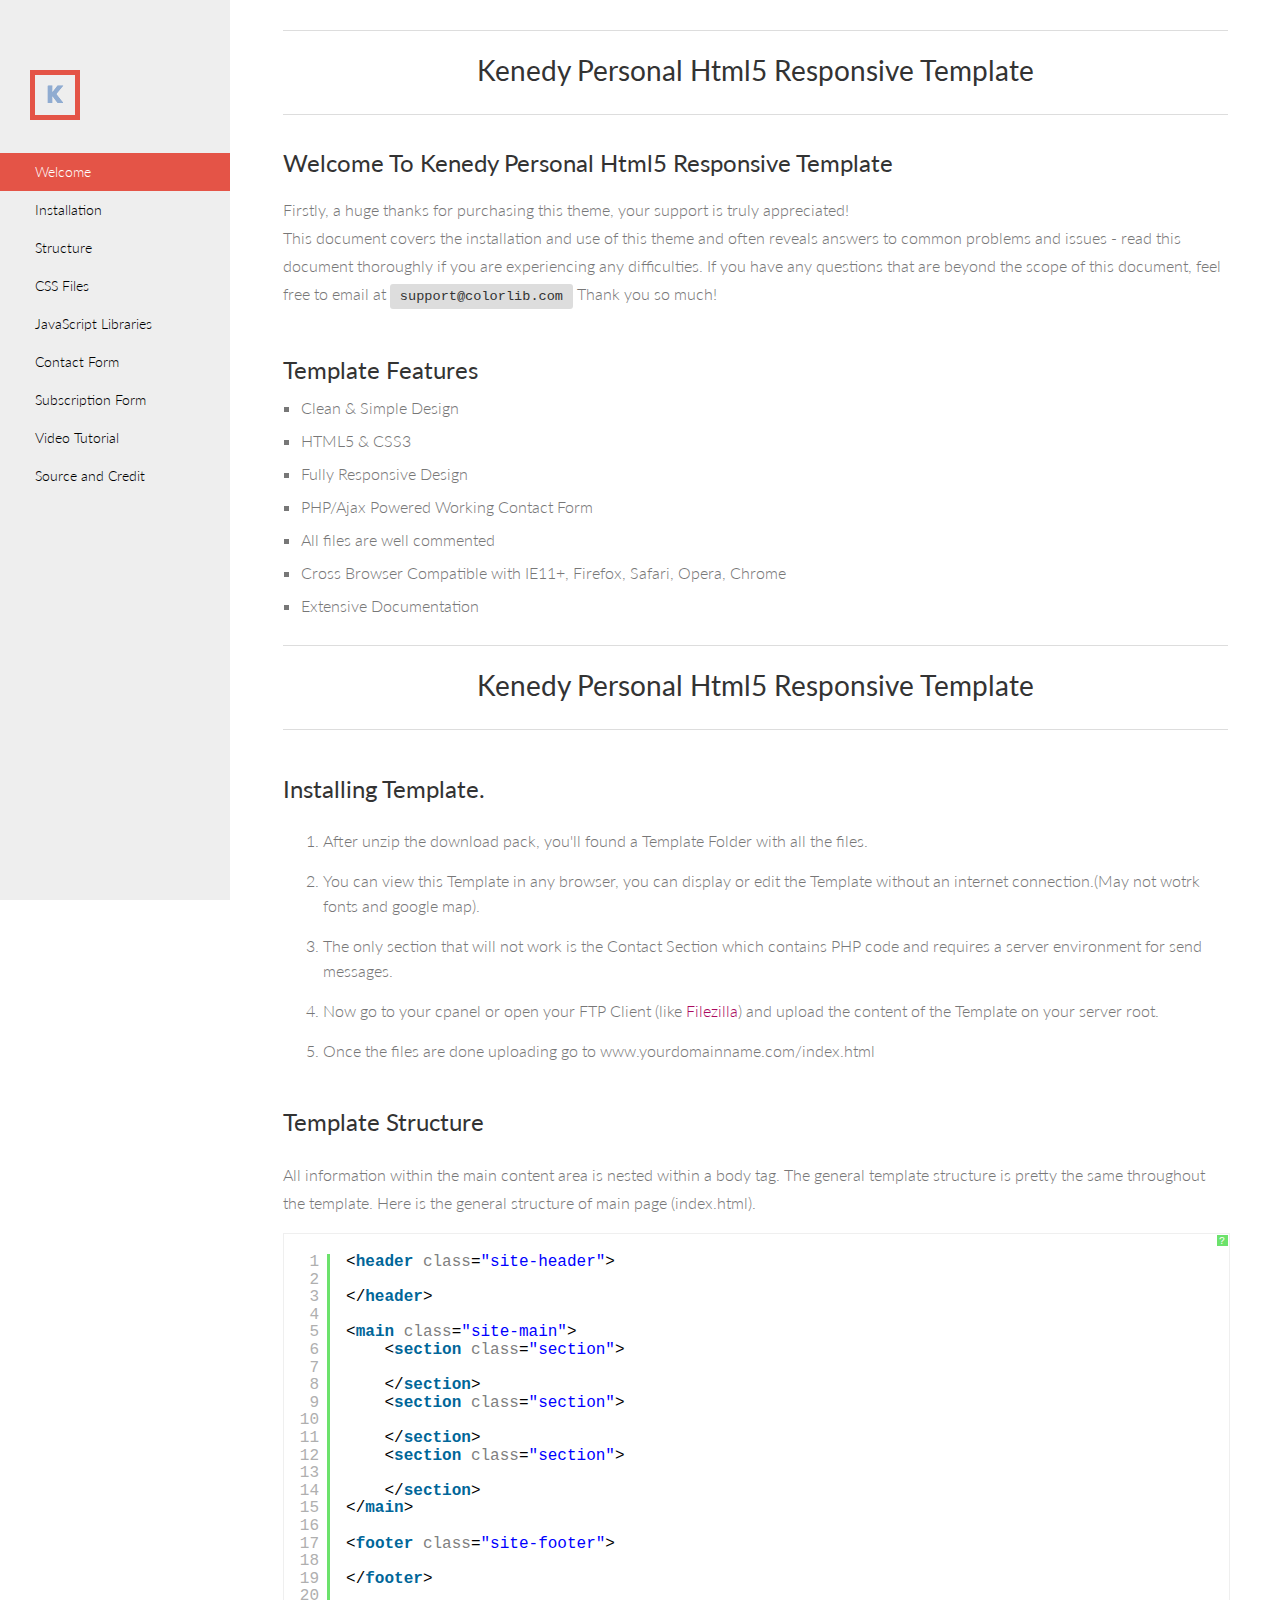
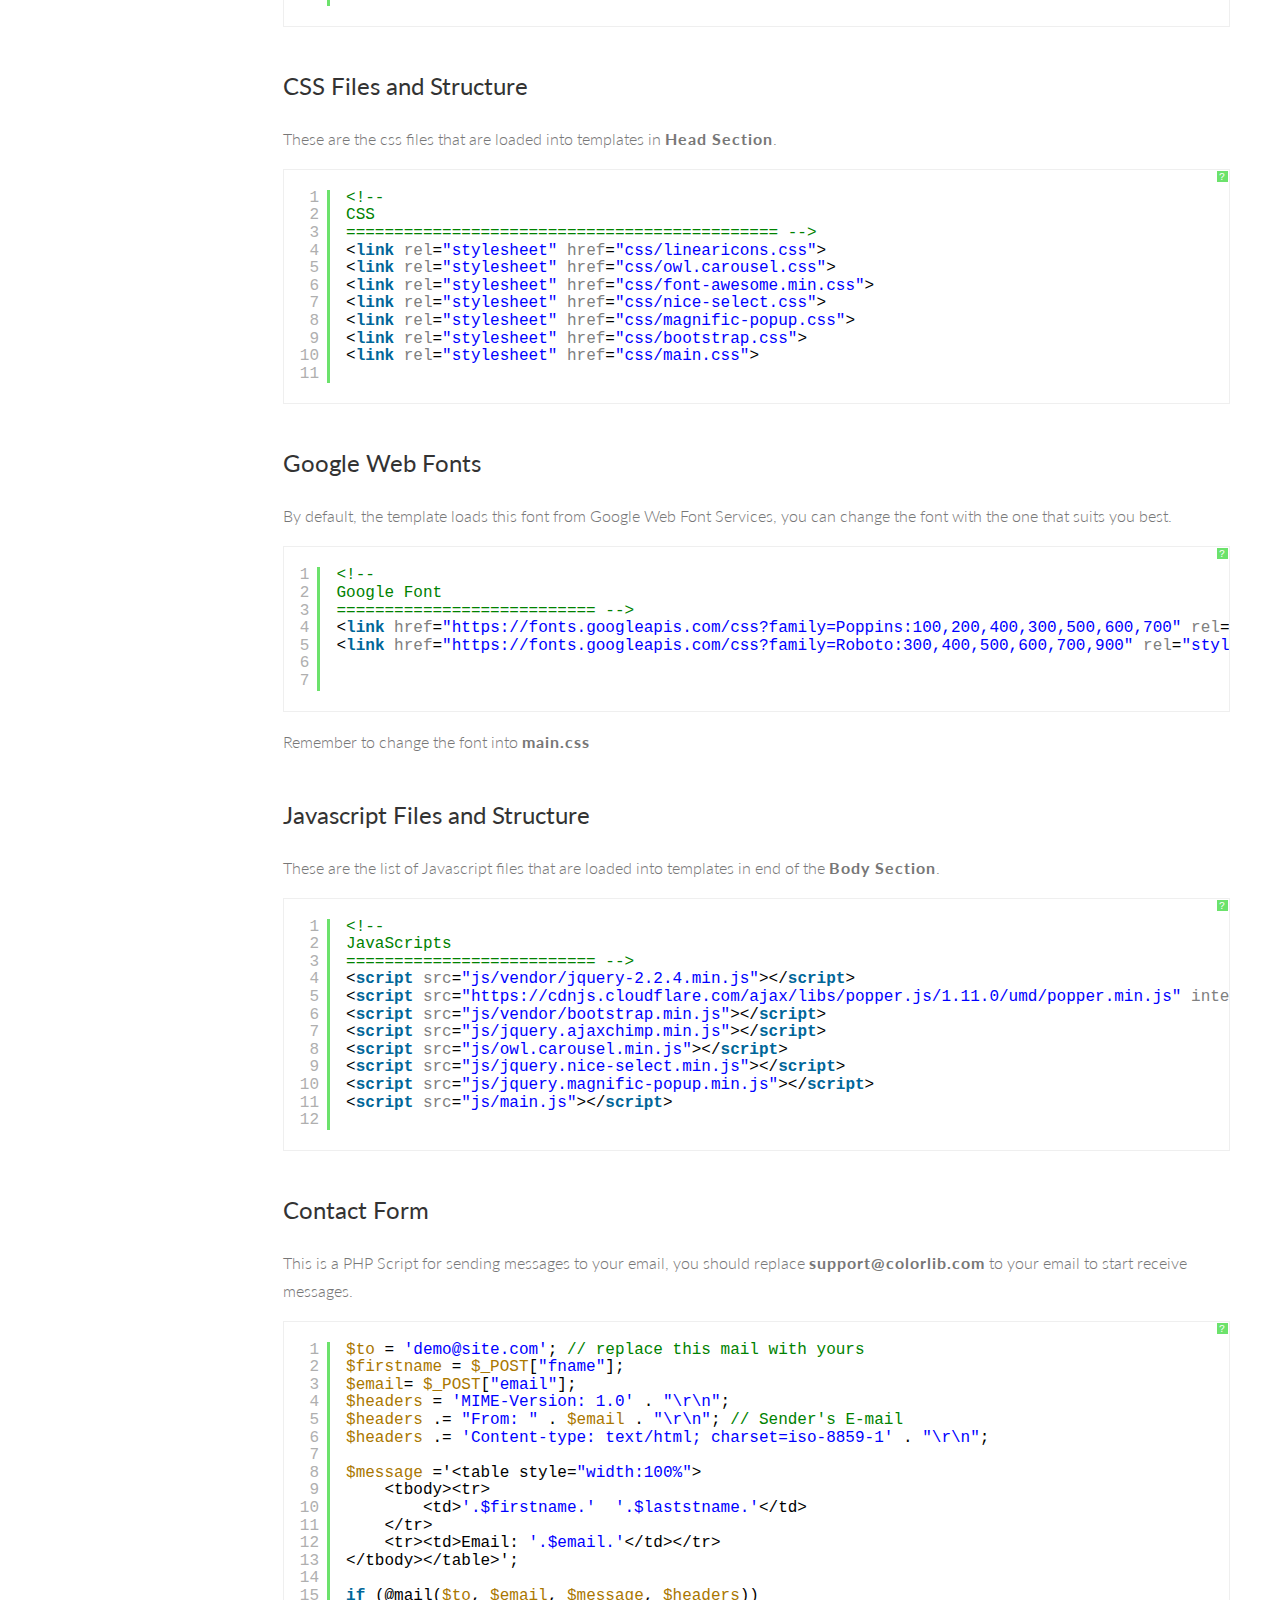
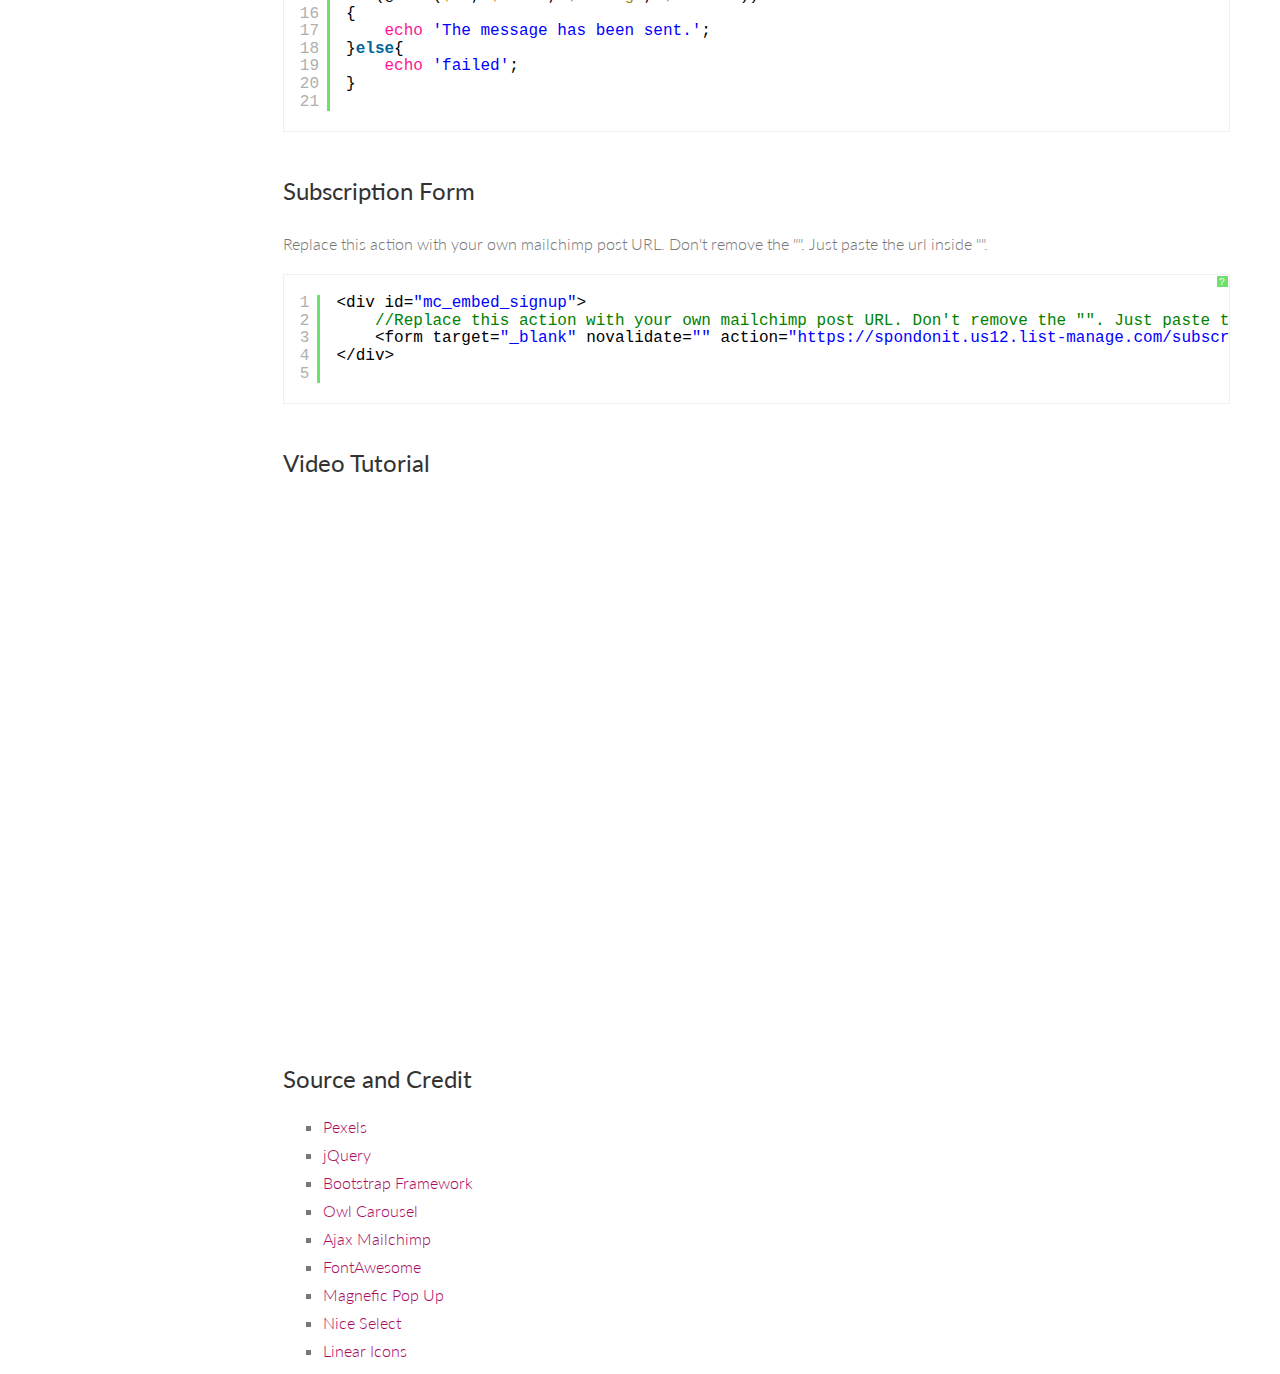
==== sabik Personal - Doc/index.html @ 53bfa467 "first commit" ====
<!DOCTYPE html>
<!--[if lt IE 7]>      <html class="no-js lt-ie9 lt-ie8 lt-ie7"> <![endif]-->
<!--[if IE 7]>         <html class="no-js lt-ie9 lt-ie8"> <![endif]-->
<!--[if IE 8]>         <html class="no-js lt-ie9"> <![endif]-->
<!--[if gt IE 8]><!-->
<html class="no-js">
<!--<![endif]-->

<head>
	<meta charset="utf-8">
	<title>Kenedy Personal</title>
	<meta name="description" content="">
	<!-- Mobile Specific Meta -->
	<meta name="viewport" content="width=device-width, initial-scale=1">

	<!-- <link rel="shortcut icon" href="img/favicon.png"> -->

	<link href='http://fonts.googleapis.com/css?family=Lato:300,400,700' rel='stylesheet'>

	<!-- Syntax Highlighter -->
	<link rel="stylesheet" type="text/css" href="syntax-highlighter/styles/shCore.css" media="all">
	<link rel="stylesheet" type="text/css" href="syntax-highlighter/styles/shThemeDefault.css" media="all">

	<!-- Font Awesome CSS-->
	<link rel="stylesheet" href="css/font-awesome.min.css">
	<!-- Normalize/Reset CSS-->
	<link rel="stylesheet" href="css/normalize.min.css">
	<!-- Main CSS-->
	<link rel="stylesheet" href="css/main.css">

</head>

<body id="welcome">

	<aside class="left-sidebar">
		<div class="logo">
			<a href="#welcome">
				<img src="img/logo.png" alt="">
			</a>
		</div>
		<nav class="left-nav">
			<ul id="nav">
				<li class="current"><a href="#welcome">Welcome</a></li>
				<li><a href="#installation">Installation</a></li>
				<li><a href="#tmpl-structure">Structure</a></li>
				<li><a href="#css-structure">CSS Files</a></li>
				<li><a href="#javascript">JavaScript Libraries</a></li>
				<li><a href="#contact-form">Contact Form</a></li>
				<li><a href="#subscription-form">Subscription Form</a></li>
				<li><a href="#video">Video Tutorial</a></li>
				<li><a href="#credit">Source and Credit</a></li>
			</ul>
		</nav>
	</aside>

	<div id="main-wrapper">
		<div class="main-content">
			<section id="welcome">
				<div class="content-header">
					<h1>Kenedy Personal Html5 Responsive Template</h1>
				</div>
				<div class="welcome">

					<h2 class="twenty">Welcome To Kenedy Personal Html5 Responsive Template</h2>

					<p>Firstly, a huge thanks for purchasing this theme, your support is truly appreciated!</p>

					<p>This document covers the installation and use of this theme and often reveals answers to common problems and issues
						- read this document thoroughly if you are experiencing any difficulties. If you have any questions that are beyond
						the scope of this document, feel free to email at <code><a href="mailto:support@colorlib.com">support@colorlib.com</a></code>						Thank
						you so much!</p>
				</div>

				<div class="features">
					<h2 class="twenty">Template Features</h2>

					<ul>
						<li>Clean &amp; Simple Design</li>
						<li>HTML5 &amp; CSS3</li>
						<li>Fully Responsive Design</li>
						<li>PHP/Ajax Powered Working Contact Form</li>
						<li>All files are well commented</li>
						<li>Cross Browser Compatible with IE11+, Firefox, Safari, Opera, Chrome</li>
						<li>Extensive Documentation</li>
					</ul>
				</div>

			</section>

			<section id="installation">
				<div class="content-header">
					<h1>Kenedy Personal Html5 Responsive Template</h1>
				</div>
				<h2 class="title">Installing Template.</h2>

				<div class="section-content">
					<ol>
						<li>After unzip the download pack, you'll found a Template Folder with all the files.</li>
						<li>You can view this Template in any browser, you can display or edit the Template without an internet connection.(May
							not wotrk fonts and google map).</li>
						<li>The only section that will not work is the Contact Section which contains PHP code and requires a server environment
							for send messages.</li>
						<li>Now go to your cpanel or open your FTP Client (like <a target="_blank" href="https://filezilla-project.org/download.php">Filezilla</a>)
							and upload the content of the Template on your server root.</li>
						<li>Once the files are done uploading go to www.yourdomainname.com/index.html</li>
					</ol>
				</div>

			</section>


			<section id="tmpl-structure">
				<h2 class="title">Template Structure</h2>
				<p class="fifteen">All information within the main content area is nested within a body tag. The general template structure
					is pretty the same throughout the template. Here is the general structure of main page (index.html).</p>
				<pre class="brush: html">
		                <header class="site-header">
		                	
		                </header>

		                <main class="site-main">
		                	<section class="section">
		                		
		                	</section>
		                	<section class="section">
		                		
		                	</section>
		                	<section class="section">
		                		
		                	</section>
		                </main>

		                <footer class="site-footer">
		                	
		                </footer>
		            </pre>
			</section>


			<section id="css-structure">
				<h2 class="title">CSS Files and Structure</h2>
				<p class="fifteen">These are the css files that are loaded into templates in <strong>Head Section</strong>.</p>
				<pre class="brush: html">
		                <!--
						CSS
						============================================= -->
						<link rel="stylesheet" href="css/linearicons.css">
						<link rel="stylesheet" href="css/owl.carousel.css">
						<link rel="stylesheet" href="css/font-awesome.min.css">
						<link rel="stylesheet" href="css/nice-select.css">
						<link rel="stylesheet" href="css/magnific-popup.css">
						<link rel="stylesheet" href="css/bootstrap.css">
						<link rel="stylesheet" href="css/main.css">
					</pre>

				<h2 class="title">Google Web Fonts</h2>

				<p>By default, the template loads this font from Google Web Font Services, you can change the font with the one that
					suits you best.</p>

				<pre class="brush:html">		                
						<!--
						Google Font
						=========================== -->
		                <link href="https://fonts.googleapis.com/css?family=Poppins:100,200,400,300,500,600,700" rel="stylesheet">
						<link href="https://fonts.googleapis.com/css?family=Roboto:300,400,500,600,700,900" rel="stylesheet">
		            </pre>

				<p class="twenty">Remember to change the font into <strong>main.css</strong></p>
			</section>

			<section id="javascript">
				<h2 class="title">Javascript Files and Structure</h2>

				<p class="fifteen">These are the list of Javascript files that are loaded into templates in end of the <strong>Body Section</strong>.

					<pre class="brush: html">
				        <!--
						JavaScripts
						========================== -->
						<script src="js/vendor/jquery-2.2.4.min.js"></script>
						<script src="https://cdnjs.cloudflare.com/ajax/libs/popper.js/1.11.0/umd/popper.min.js" integrity="sha384-b/U6ypiBEHpOf/4+1nzFpr53nxSS+GLCkfwBdFNTxtclqqenISfwAzpKaMNFNmj4" crossorigin="anonymous"></script>
						<script src="js/vendor/bootstrap.min.js"></script>
						<script src="js/jquery.ajaxchimp.min.js"></script>
						<script src="js/owl.carousel.min.js"></script>
						<script src="js/jquery.nice-select.min.js"></script>
						<script src="js/jquery.magnific-popup.min.js"></script>
						<script src="js/main.js"></script>
		            </pre>
			</section>

			<section id="contact-form">
				<h2 class="title"> Contact Form </h2>
				<p>This is a PHP Script for sending messages to your email, you should replace <strong>support@colorlib.com</strong>
					to your email to start receive messages.</p>
				<pre class="brush:php">
	                    $to = 'demo@site.com'; // replace this mail with yours
					    $firstname = $_POST["fname"];
					    $email= $_POST["email"];
					    $headers = 'MIME-Version: 1.0' . "\r\n";
					    $headers .= "From: " . $email . "\r\n"; // Sender's E-mail
					    $headers .= 'Content-type: text/html; charset=iso-8859-1' . "\r\n";

					    $message ='<table style="width:100%">
					        <tr>
					            <td>'.$firstname.'  '.$laststname.'</td>
					        </tr>
					        <tr><td>Email: '.$email.'</td></tr>
					    </table>';

					    if (@mail($to, $email, $message, $headers))
					    {
					        echo 'The message has been sent.';
					    }else{
					        echo 'failed';
					    }
		            </pre>
			</section>
			<section id="subscription-form">
				<h2 class="title"> Subscription Form </h2>
				<p>Replace this action with your own mailchimp post URL. Don't remove the "". Just paste the url inside "".</p>
				<pre class="brush: javascript">
				        <div id="mc_embed_signup">
				        	//Replace this action with your own mailchimp post URL. Don't remove the "". Just paste the url inside "".
				        	<form target="_blank" novalidate action="https://spondonit.us12.list-manage.com/subscribe/post?u=1462626880ade1ac87bd9c93a&id=92a4423d01" method="get" class="subscription relative d-flex justify-content-center"></form>
				        </div>
		            </pre>
			</section>
			<section id="video">
				<h2 class="title"> Video Tutorial </h2>
				<!-- 21:9 aspect ratio -->
				<div class="embed-responsive embed-responsive-21by9">
					<iframe class="embed-responsive-item" width="100%" height="515" src="https://www.youtube.com/embed/i7_PRPLOxVE?rel=0&amp;controls=0&amp;showinfo=0"
					 frameborder="0" allowfullscreen></iframe>
				</div>
			</section>
			<section id="credit">
				<h2 class="title">Source and Credit</h2>
				<div class="script-source">
					<ul>
						<li><a target="_blank" href="http://www.pexels.com">Pexels</a></li>
						<li><a target="_blank" href="http://jquery.com/">jQuery</a></li>
						<li><a target="_blank" href="http://getbootstrap.com">Bootstrap Framework</a></li>
						<li><a target="_blank" href="http://www.owlgraphic.com/owlcarousel">Owl Carousel</a></li>
						<li><a target="_blank" href="https://github.com/iamMonzurul/jQuery-AJAX-MailChimp">Ajax Mailchimp</a></li>
						<li><a target="_blank" href="http://fontawesome.io/">FontAwesome</a></li>
						<li><a target="_blank" href="http://dimsemenov.com/plugins/magnific-popup/">Magnefic Pop Up</a></li>
						<li><a target="_blank" href="http://hernansartorio.com/jquery-nice-select/">Nice Select</a></li>
						<li><a target="_blank" href="https://linearicons.com/">Linear Icons</a></li>
					</ul>
				</div>
			</section>
		</div>
	</div>


	<!-- Essential JavaScript Libraries
		==============================================-->
	<script type="text/javascript" src="js/jquery-1.11.0.min.js"></script>
	<script type="text/javascript" src="js/jquery.nav.js"></script>
	<script type="text/javascript" src="syntax-highlighter/scripts/shCore.js"></script>
	<script type="text/javascript" src="syntax-highlighter/scripts/shBrushXml.js"></script>
	<script type="text/javascript" src="syntax-highlighter/scripts/shBrushCss.js"></script>
	<script type="text/javascript" src="syntax-highlighter/scripts/shBrushJScript.js"></script>
	<script type="text/javascript" src="syntax-highlighter/scripts/shBrushPhp.js"></script>
	<script type="text/javascript">
		SyntaxHighlighter.all()
	</script>
	<script type="text/javascript" src="js/custom.js"></script>

</body>

</html>
---- sabik Personal - Doc/syntax-highlighter/styles/shCore.css ----
/**
 * SyntaxHighlighter
 * http://alexgorbatchev.com/SyntaxHighlighter
 *
 * SyntaxHighlighter is donationware. If you are using it, please donate.
 * http://alexgorbatchev.com/SyntaxHighlighter/donate.html
 *
 * @version
 * 3.0.83 (July 02 2010)
 * 
 * @copyright
 * Copyright (C) 2004-2010 Alex Gorbatchev.
 *
 * @license
 * Dual licensed under the MIT and GPL licenses.
 */
.syntaxhighlighter a,
.syntaxhighlighter div,
.syntaxhighlighter code,
.syntaxhighlighter table,
.syntaxhighlighter table td,
.syntaxhighlighter table tr,
.syntaxhighlighter table tbody,
.syntaxhighlighter table thead,
.syntaxhighlighter table caption,
.syntaxhighlighter textarea {
  -moz-border-radius: 0 0 0 0 !important;
  -webkit-border-radius: 0 0 0 0 !important;
  background: none !important;
  border: 0 !important;
  bottom: auto !important;
  float: none !important;
  height: auto !important;
  left: auto !important;
  line-height: 1.1em !important;
  margin: 0 !important;
  outline: 0 !important;
  overflow: visible !important;
  padding: 0 !important;
  position: static !important;
  right: auto !important;
  text-align: left !important;
  top: auto !important;
  vertical-align: baseline !important;
  width: auto !important;
  box-sizing: content-box !important;
  font-family: "Consolas", "Bitstream Vera Sans Mono", "Courier New", Courier, monospace !important;
  font-weight: normal !important;
  font-style: normal !important;
  font-size: 1em !important;
  min-height: inherit !important;
  min-height: auto !important;
}

.syntaxhighlighter {
  width: 100% !important;
  margin: 1em 0 1em 0 !important;
  position: relative !important;
  overflow: auto !important;
  font-size: 1em !important;
}
.syntaxhighlighter.source {
  overflow: hidden !important;
}
.syntaxhighlighter .bold {
  font-weight: bold !important;
}
.syntaxhighlighter .italic {
  font-style: italic !important;
}
.syntaxhighlighter .line {
  white-space: pre !important;
}
.syntaxhighlighter table {
  width: 100% !important;
}
.syntaxhighlighter table caption {
  text-align: left !important;
  padding: .5em 0 0.5em 1em !important;
}
.syntaxhighlighter table td.code {
  width: 100% !important;
}
.syntaxhighlighter table td.code .container {
  position: relative !important;
}
.syntaxhighlighter table td.code .container textarea {
  box-sizing: border-box !important;
  position: absolute !important;
  left: 0 !important;
  top: 0 !important;
  width: 100% !important;
  height: 100% !important;
  border: none !important;
  background: white !important;
  padding-left: 1em !important;
  overflow: hidden !important;
  white-space: pre !important;
}
.syntaxhighlighter table td.gutter .line {
  text-align: right !important;
  padding: 0 0.5em 0 1em !important;
}
.syntaxhighlighter table td.code .line {
  padding: 0 1em !important;
}
.syntaxhighlighter.nogutter td.code .container textarea, .syntaxhighlighter.nogutter td.code .line {
  padding-left: 0em !important;
}
.syntaxhighlighter.show {
  display: block !important;
}
.syntaxhighlighter.collapsed table {
  display: none !important;
}
.syntaxhighlighter.collapsed .toolbar {
  padding: 0.1em 0.8em 0em 0.8em !important;
  font-size: 1em !important;
  position: static !important;
  width: auto !important;
  height: auto !important;
}
.syntaxhighlighter.collapsed .toolbar span {
  display: inline !important;
  margin-right: 1em !important;
}
.syntaxhighlighter.collapsed .toolbar span a {
  padding: 0 !important;
  display: none !important;
}
.syntaxhighlighter.collapsed .toolbar span a.expandSource {
  display: inline !important;
}
.syntaxhighlighter .toolbar {
  position: absolute !important;
  right: 1px !important;
  top: 1px !important;
  width: 11px !important;
  height: 11px !important;
  font-size: 10px !important;
  z-index: 10 !important;
}
.syntaxhighlighter .toolbar span.title {
  display: inline !important;
}
.syntaxhighlighter .toolbar a {
  display: block !important;
  text-align: center !important;
  text-decoration: none !important;
  padding-top: 1px !important;
}
.syntaxhighlighter .toolbar a.expandSource {
  display: none !important;
}
.syntaxhighlighter.ie {
  font-size: .9em !important;
  padding: 1px 0 1px 0 !important;
}
.syntaxhighlighter.ie .toolbar {
  line-height: 8px !important;
}
.syntaxhighlighter.ie .toolbar a {
  padding-top: 0px !important;
}
.syntaxhighlighter.printing .line.alt1 .content,
.syntaxhighlighter.printing .line.alt2 .content,
.syntaxhighlighter.printing .line.highlighted .number,
.syntaxhighlighter.printing .line.highlighted.alt1 .content,
.syntaxhighlighter.printing .line.highlighted.alt2 .content {
  background: none !important;
}
.syntaxhighlighter.printing .line .number {
  color: #bbbbbb !important;
}
.syntaxhighlighter.printing .line .content {
  color: black !important;
}
.syntaxhighlighter.printing .toolbar {
  display: none !important;
}
.syntaxhighlighter.printing a {
  text-decoration: none !important;
}
.syntaxhighlighter.printing .plain, .syntaxhighlighter.printing .plain a {
  color: black !important;
}
.syntaxhighlighter.printing .comments, .syntaxhighlighter.printing .comments a {
  color: #008200 !important;
}
.syntaxhighlighter.printing .string, .syntaxhighlighter.printing .string a {
  color: blue !important;
}
.syntaxhighlighter.printing .keyword {
  color: #006699 !important;
  font-weight: bold !important;
}
.syntaxhighlighter.printing .preprocessor {
  color: gray !important;
}
.syntaxhighlighter.printing .variable {
  color: #aa7700 !important;
}
.syntaxhighlighter.printing .value {
  color: #009900 !important;
}
.syntaxhighlighter.printing .functions {
  color: #ff1493 !important;
}
.syntaxhighlighter.printing .constants {
  color: #0066cc !important;
}
.syntaxhighlighter.printing .script {
  font-weight: bold !important;
}
.syntaxhighlighter.printing .color1, .syntaxhighlighter.printing .color1 a {
  color: gray !important;
}
.syntaxhighlighter.printing .color2, .syntaxhighlighter.printing .color2 a {
  color: #ff1493 !important;
}
.syntaxhighlighter.printing .color3, .syntaxhighlighter.printing .color3 a {
  color: red !important;
}
.syntaxhighlighter.printing .break, .syntaxhighlighter.printing .break a {
  color: black !important;
}
---- sabik Personal - Doc/syntax-highlighter/styles/shThemeDefault.css ----
/**
 * SyntaxHighlighter
 * http://alexgorbatchev.com/SyntaxHighlighter
 *
 * SyntaxHighlighter is donationware. If you are using it, please donate.
 * http://alexgorbatchev.com/SyntaxHighlighter/donate.html
 *
 * @version
 * 3.0.83 (July 02 2010)
 * 
 * @copyright
 * Copyright (C) 2004-2010 Alex Gorbatchev.
 *
 * @license
 * Dual licensed under the MIT and GPL licenses.
 */
.syntaxhighlighter {
  background-color: white !important;
  max-height:450px;
}
.syntaxhighlighter .line.alt1 {
  background-color: white !important;
}
.syntaxhighlighter .line.alt2 {
  background-color: white !important;
}
.syntaxhighlighter .line.highlighted.alt1, .syntaxhighlighter .line.highlighted.alt2 {
  background-color: #e0e0e0 !important;
}
.syntaxhighlighter .line.highlighted.number {
  color: black !important;
}
.syntaxhighlighter table caption {
  color: black !important;
}
.syntaxhighlighter .gutter {
  color: #afafaf !important;
}
.syntaxhighlighter .gutter .line {
  border-right: 3px solid #6ce26c !important;
}
.syntaxhighlighter .gutter .line.highlighted {
  background-color: #6ce26c !important;
  color: white !important;
}
.syntaxhighlighter.printing .line .content {
  border: none !important;
}
.syntaxhighlighter.collapsed {
  overflow: visible !important;
}
.syntaxhighlighter.collapsed .toolbar {
  color: blue !important;
  background: white !important;
  border: 1px solid #6ce26c !important;
}
.syntaxhighlighter.collapsed .toolbar a {
  color: blue !important;
}
.syntaxhighlighter.collapsed .toolbar a:hover {
  color: red !important;
}
.syntaxhighlighter .toolbar {
  color: white !important;
  background: #6ce26c !important;
  border: none !important;
}
.syntaxhighlighter .toolbar a {
  color: white !important;
}
.syntaxhighlighter .toolbar a:hover {
  color: black !important;
}
.syntaxhighlighter .plain, .syntaxhighlighter .plain a {
  color: black !important;
}
.syntaxhighlighter .comments, .syntaxhighlighter .comments a {
  color: #008200 !important;
}
.syntaxhighlighter .string, .syntaxhighlighter .string a {
  color: blue !important;
}
.syntaxhighlighter .keyword {
  color: #006699 !important;
}
.syntaxhighlighter .preprocessor {
  color: gray !important;
}
.syntaxhighlighter .variable {
  color: #aa7700 !important;
}
.syntaxhighlighter .value {
  color: #009900 !important;
}
.syntaxhighlighter .functions {
  color: #ff1493 !important;
}
.syntaxhighlighter .constants {
  color: #0066cc !important;
}
.syntaxhighlighter .script {
  font-weight: bold !important;
  color: #006699 !important;
  background-color: none !important;
}
.syntaxhighlighter .color1, .syntaxhighlighter .color1 a {
  color: gray !important;
}
.syntaxhighlighter .color2, .syntaxhighlighter .color2 a {
  color: #ff1493 !important;
}
.syntaxhighlighter .color3, .syntaxhighlighter .color3 a {
  color: red !important;
}

.syntaxhighlighter .keyword {
  font-weight: bold !important;
}
---- sabik Personal - Doc/css/main.css ----
body{
	background-color:#FFF;
    font-family: "Lato", sans-serif;
    font-weight: 300;
	font-size:16px;
	line-height:18px;
	color:#777;
}

p{
	margin:0;
}

a {
    color: #aa0a5f;
}

a, a:hover, a:focus{
	text-decoration: none;
	outline: 0;
}
h1, h2, h3,
h4, h5, h6 {
    color: #333;
	margin:0;
    font-weight: normal;
}

h1 { font-size: 28px;}
h2 { font-size: 24px;}
h3 { font-size: 18px;}
h5 { font-size: 16px;}
h6 { font-size: 14px;}

strong {
  letter-spacing: 1px;
}

code {
  background-color: #ddd;
  border-radius: 3px;
  color: #000;
  font-size: 85%;
  margin: 0;
  padding: 5px 10px;
}

code a {
    color: #333;
}

code a:hover {
    text-decoration: underline;
}

section p {
  line-height: 28px;
}

.clearfix:before,
.clearfix:after {
    content: " ";
    display: table;
}
.clearfix:after {
    clear: both;
}
.clearfix {
    *zoom: 1;
}

.tan {
  margin-bottom: 10px;
}

.fifteen{
    margin-bottom: 15px;
}

.twenty{
    margin-bottom: 20px;
}

.center {
    text-align: center;
}

.title {
    margin: 50px 0 30px;
}

.syntaxhighlighter {
    border: 1px solid #efefef;
    max-height: 100% !important;
    padding: 20px 0;
}


.main-content section {
  margin: 0 5%;
}


.left-sidebar {
    background-color: #eee;
    float: left;
    min-height: 100%;
    position: fixed;
    width: 18%;
}

.logo {
    padding-bottom: 30px;
    padding-left: 30px;
    padding-top: 70px;
}

.left-nav ul {
    margin: 0;
    padding: 0;
    font-size: 14px;
}

.left-nav ul li a {
    color: #000;
    display: block;
    padding: 10px 35px;
    -webkit-transition: all 0.3s ease-in 0s;
       -moz-transition: all 0.3s ease-in 0s;
        -ms-transition: all 0.3s ease-in 0s;
         -o-transition: all 0.3s ease-in 0s;
            transition: all 0.3s ease-in 0s;
}

.left-nav ul li a:hover, .left-nav ul li .current {
    background-color: #e45447;
    color: #fff;
}


#main-wrapper {
    float: left;
    margin-left: 18%;
    width: 82%;
}

.content-header {
    border-bottom: 1px solid #ddd;
    border-top: 1px solid #ddd;
    margin-top: 30px;
    padding: 30px 0 35px;
    text-align: center;
}

.welcome {
    font-size: 16px;
    line-height: 26px;
    margin: 35px auto 0;
}

.features {
    margin-top: 50px;
}

.features ul li {
    list-style: square outside none;
    margin-bottom: 15px;
}

.features > ul {
    padding-left: 18px;
}

.author {
    border-bottom: 1px solid #ddd;
    border-top: 1px solid #ddd;
    margin-top: 50px;
    padding: 30px 0;
}

.author-info {
    font-size: 18px;
    line-height: 28px;
    margin: 0 auto;
    width: 50%;
}

.section-content {
    font-size: 16px;
    line-height: 25px;
}

.section-content li {
    margin-bottom: 15px;
}

.section-content a:hover {
    text-decoration: underline;
}

.script-source li {
    list-style: square outside none;
    margin-bottom: 10px;
}

#twitter-feed li,
#flickr li {
    line-height: 25px;
    margin-bottom: 10px;
}

#twitter-feed img {
    border: 1px solid #ddd;
    box-shadow: 2px 3px 3px #ddd;
    height: auto;
    margin-top: 10px;
    max-width: 100%;
}
---- sabik Personal - Doc/css/main.css ----
body{
	background-color:#FFF;
    font-family: "Lato", sans-serif;
    font-weight: 300;
	font-size:16px;
	line-height:18px;
	color:#777;
}

p{
	margin:0;
}

a {
    color: #aa0a5f;
}

a, a:hover, a:focus{
	text-decoration: none;
	outline: 0;
}
h1, h2, h3,
h4, h5, h6 {
    color: #333;
	margin:0;
    font-weight: normal;
}

h1 { font-size: 28px;}
h2 { font-size: 24px;}
h3 { font-size: 18px;}
h5 { font-size: 16px;}
h6 { font-size: 14px;}

strong {
  letter-spacing: 1px;
}

code {
  background-color: #ddd;
  border-radius: 3px;
  color: #000;
  font-size: 85%;
  margin: 0;
  padding: 5px 10px;
}

code a {
    color: #333;
}

code a:hover {
    text-decoration: underline;
}

section p {
  line-height: 28px;
}

.clearfix:before,
.clearfix:after {
    content: " ";
    display: table;
}
.clearfix:after {
    clear: both;
}
.clearfix {
    *zoom: 1;
}

.tan {
  margin-bottom: 10px;
}

.fifteen{
    margin-bottom: 15px;
}

.twenty{
    margin-bottom: 20px;
}

.center {
    text-align: center;
}

.title {
    margin: 50px 0 30px;
}

.syntaxhighlighter {
    border: 1px solid #efefef;
    max-height: 100% !important;
    padding: 20px 0;
}


.main-content section {
  margin: 0 5%;
}


.left-sidebar {
    background-color: #eee;
    float: left;
    min-height: 100%;
    position: fixed;
    width: 18%;
}

.logo {
    padding-bottom: 30px;
    padding-left: 30px;
    padding-top: 70px;
}

.left-nav ul {
    margin: 0;
    padding: 0;
    font-size: 14px;
}

.left-nav ul li a {
    color: #000;
    display: block;
    padding: 10px 35px;
    -webkit-transition: all 0.3s ease-in 0s;
       -moz-transition: all 0.3s ease-in 0s;
        -ms-transition: all 0.3s ease-in 0s;
         -o-transition: all 0.3s ease-in 0s;
            transition: all 0.3s ease-in 0s;
}

.left-nav ul li a:hover, .left-nav ul li .current {
    background-color: #e45447;
    color: #fff;
}


#main-wrapper {
    float: left;
    margin-left: 18%;
    width: 82%;
}

.content-header {
    border-bottom: 1px solid #ddd;
    border-top: 1px solid #ddd;
    margin-top: 30px;
    padding: 30px 0 35px;
    text-align: center;
}

.welcome {
    font-size: 16px;
    line-height: 26px;
    margin: 35px auto 0;
}

.features {
    margin-top: 50px;
}

.features ul li {
    list-style: square outside none;
    margin-bottom: 15px;
}

.features > ul {
    padding-left: 18px;
}

.author {
    border-bottom: 1px solid #ddd;
    border-top: 1px solid #ddd;
    margin-top: 50px;
    padding: 30px 0;
}

.author-info {
    font-size: 18px;
    line-height: 28px;
    margin: 0 auto;
    width: 50%;
}

.section-content {
    font-size: 16px;
    line-height: 25px;
}

.section-content li {
    margin-bottom: 15px;
}

.section-content a:hover {
    text-decoration: underline;
}

.script-source li {
    list-style: square outside none;
    margin-bottom: 10px;
}

#twitter-feed li,
#flickr li {
    line-height: 25px;
    margin-bottom: 10px;
}

#twitter-feed img {
    border: 1px solid #ddd;
    box-shadow: 2px 3px 3px #ddd;
    height: auto;
    margin-top: 10px;
    max-width: 100%;
}
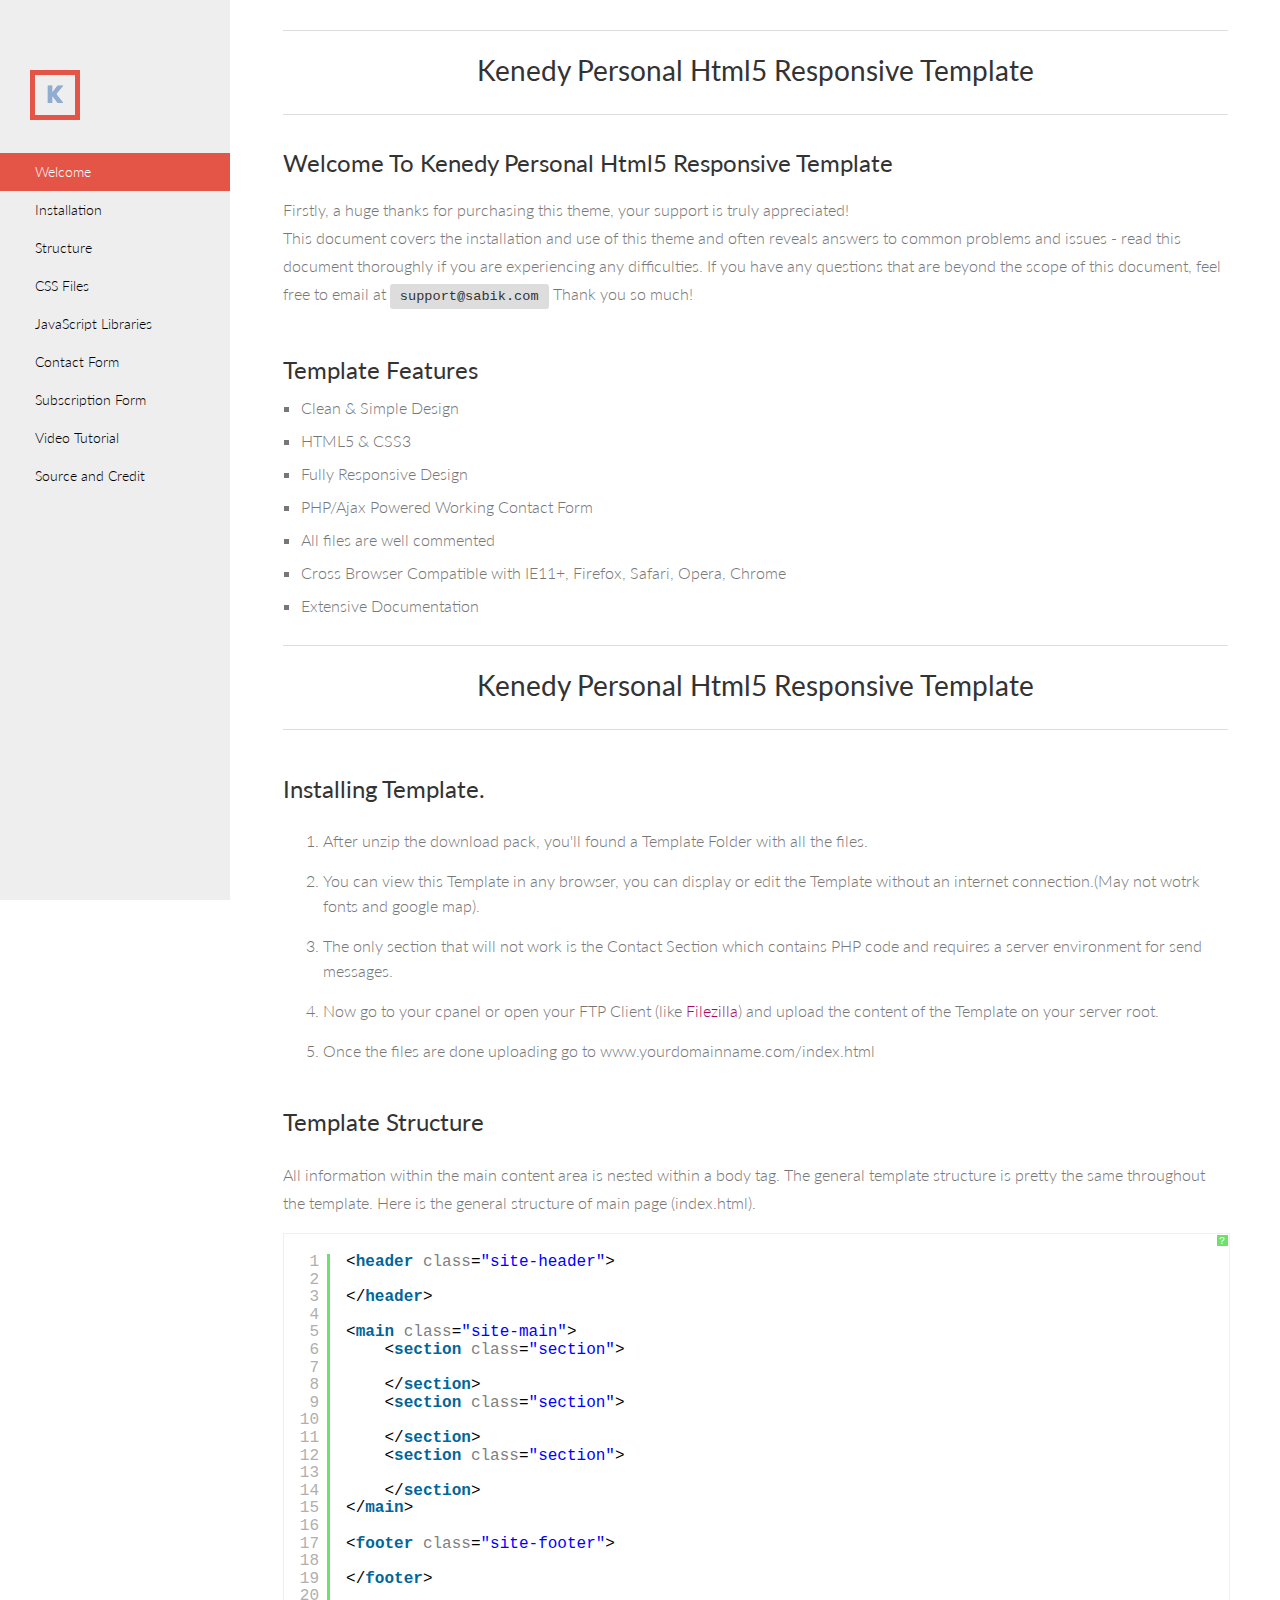
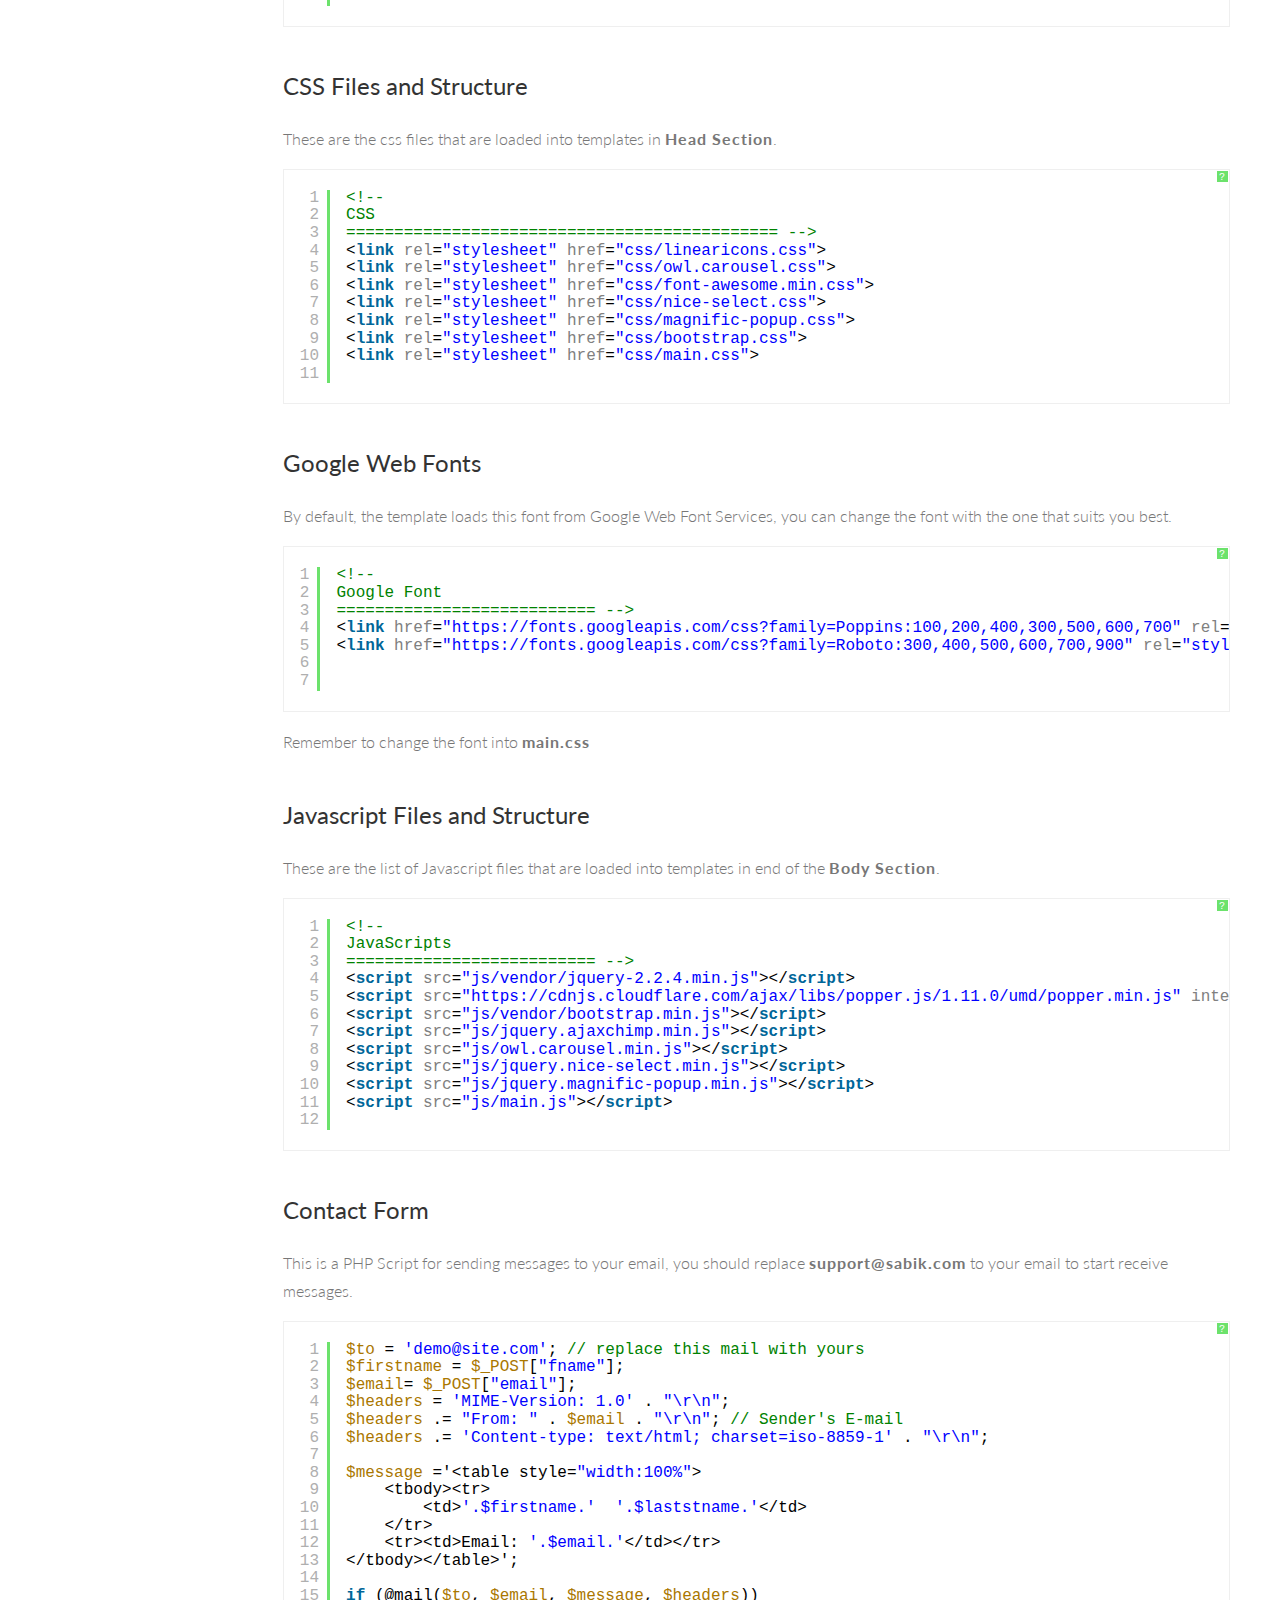
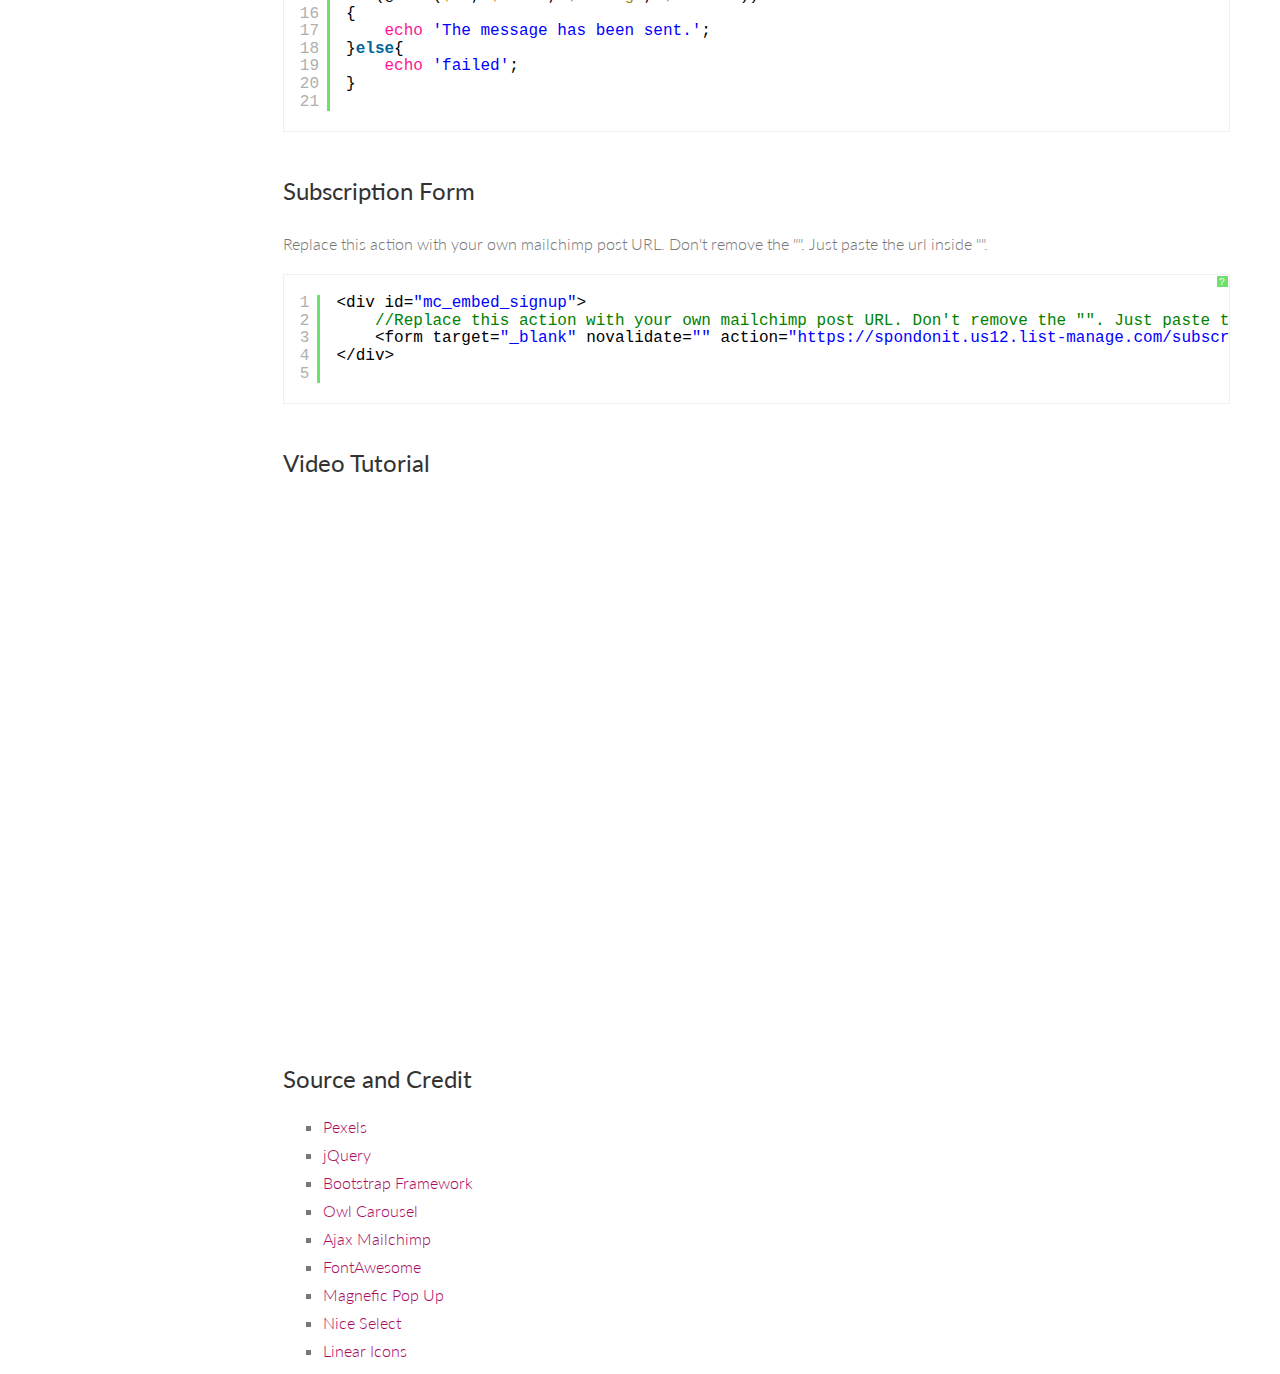
==== commit 21c16059: "first commit" ====
--- a/sabik Personal - Doc/index.html
+++ b/sabik Personal - Doc/index.html
@@ -67,7 +67,7 @@
 
 					<p>This document covers the installation and use of this theme and often reveals answers to common problems and issues
 						- read this document thoroughly if you are experiencing any difficulties. If you have any questions that are beyond
-						the scope of this document, feel free to email at <code><a href="mailto:support@colorlib.com">support@colorlib.com</a></code>						Thank
+						the scope of this document, feel free to email at <code><a href="mailto:support@sabik.com">support@sabik.com</a></code>						Thank
 						you so much!</p>
 				</div>
 
@@ -191,7 +191,7 @@
 
 			<section id="contact-form">
 				<h2 class="title"> Contact Form </h2>
-				<p>This is a PHP Script for sending messages to your email, you should replace <strong>support@colorlib.com</strong>
+				<p>This is a PHP Script for sending messages to your email, you should replace <strong>support@sabik.com</strong>
 					to your email to start receive messages.</p>
 				<pre class="brush:php">
 	                    $to = 'demo@site.com'; // replace this mail with yours
